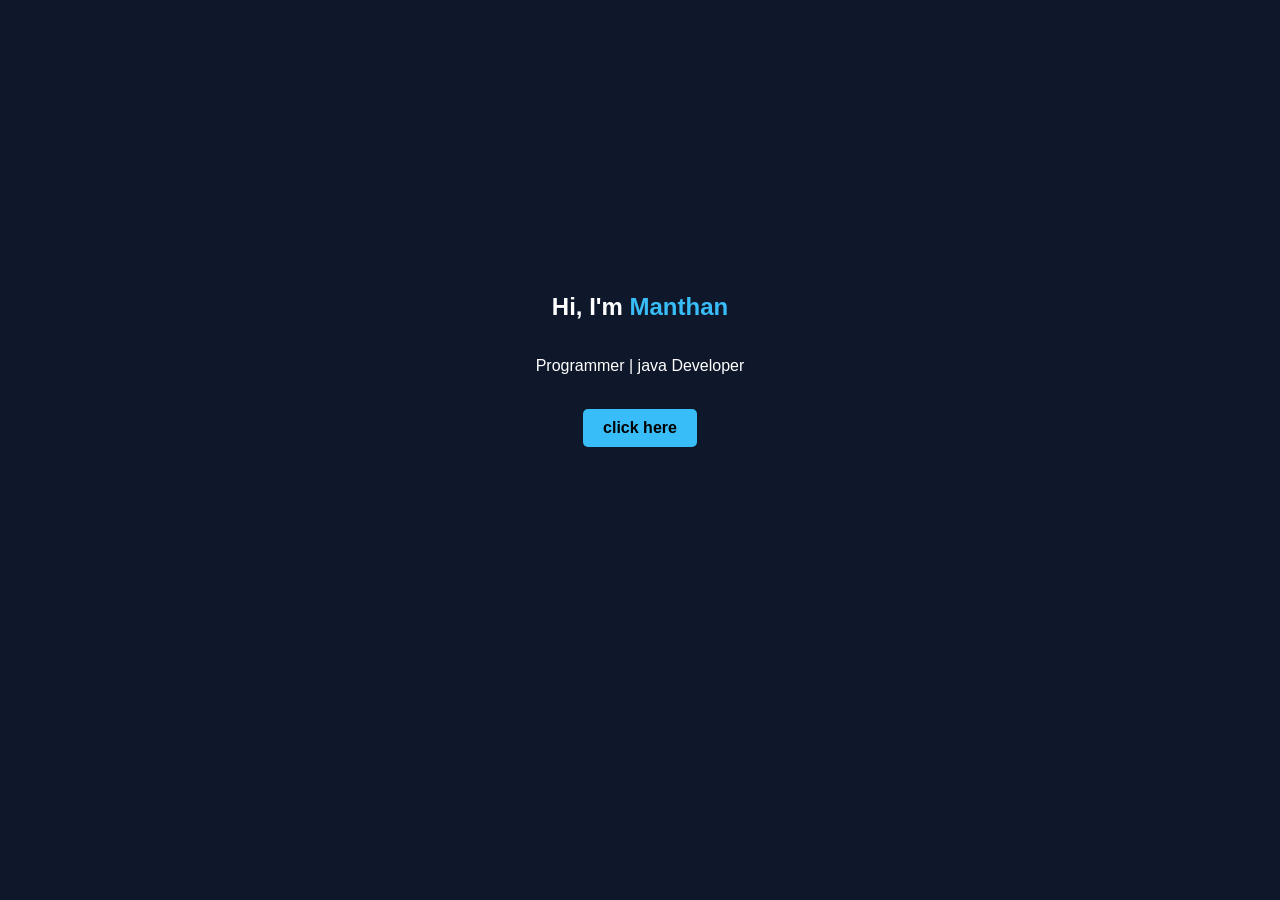
==== card.html @ f3cd6c37 "profile" ====
<!DOCTYPE html>
<html lang="hi">
<head>
    <style>
        body { background-color: #0f172a; color: white; font-family: sans-serif; margin: 0; }
        .hero { height: 80vh; display: flex; flex-direction: column; justify-content: center; align-items: center; text-align: center; }
        .highlight { color: #38bdf8; }
        .btn { background: #38bdf8; padding: 10px 20px; border-radius: 5px; color: #000; text-decoration: none; font-weight: bold; }
    </style>
</head>
<body>
    <section class="hero">
        <h1>Hi, I'm <span class="highlight">Manthan</span></h1>
        <p>Programmer | java Developer </p>
        <br>
        <a href="index.html" class="btn">click here
        </a>
    </section>
</body>
</html>
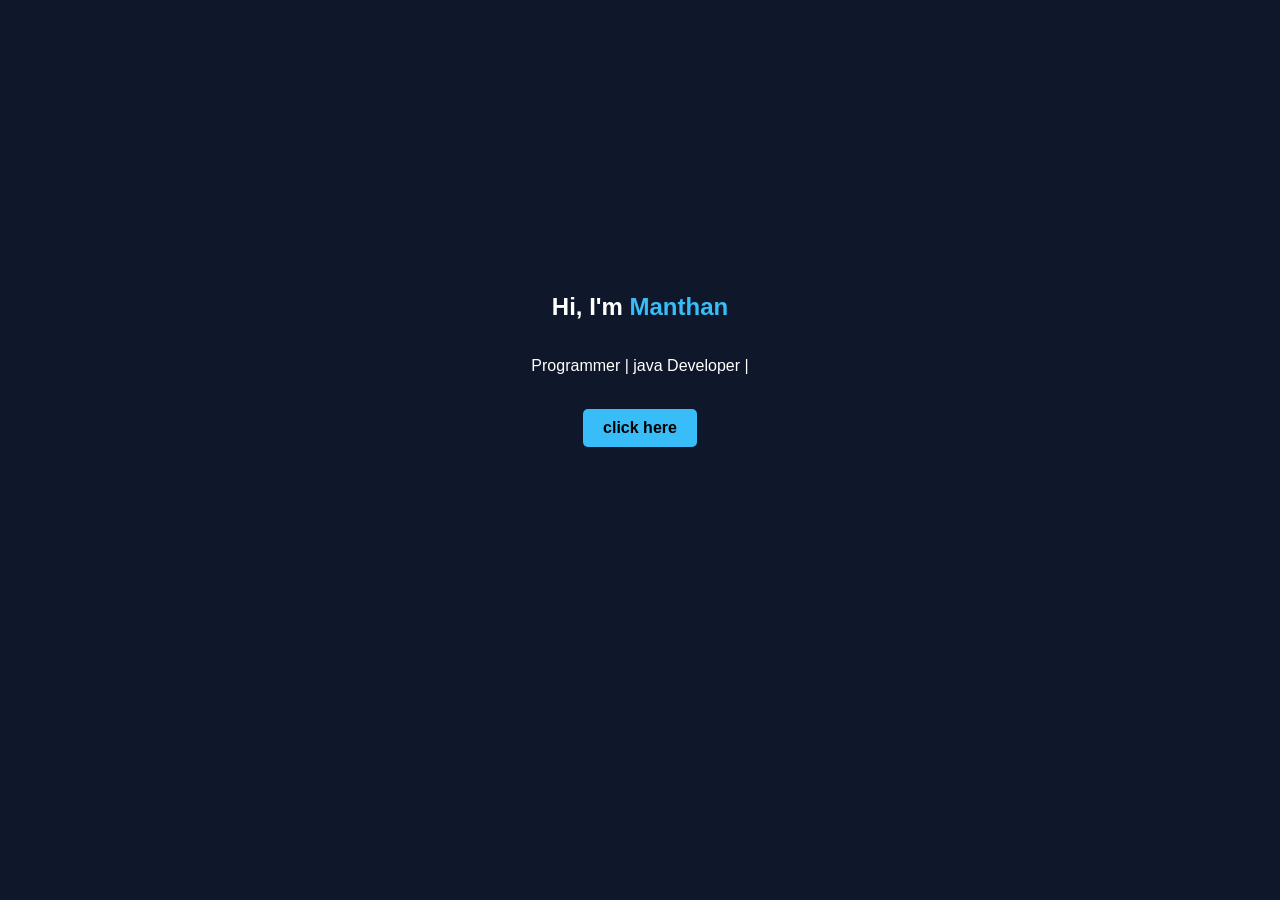
==== commit 82507674: "Add Dockerfile and update profile image" ====
--- a/card.html
+++ b/card.html
@@ -11,7 +11,7 @@
 <body>
     <section class="hero">
         <h1>Hi, I'm <span class="highlight">Manthan</span></h1>
-        <p>Programmer | java Developer </p>
+        <p>Programmer | java Developer |</p>
         <br>
         <a href="index.html" class="btn">click here
         </a>
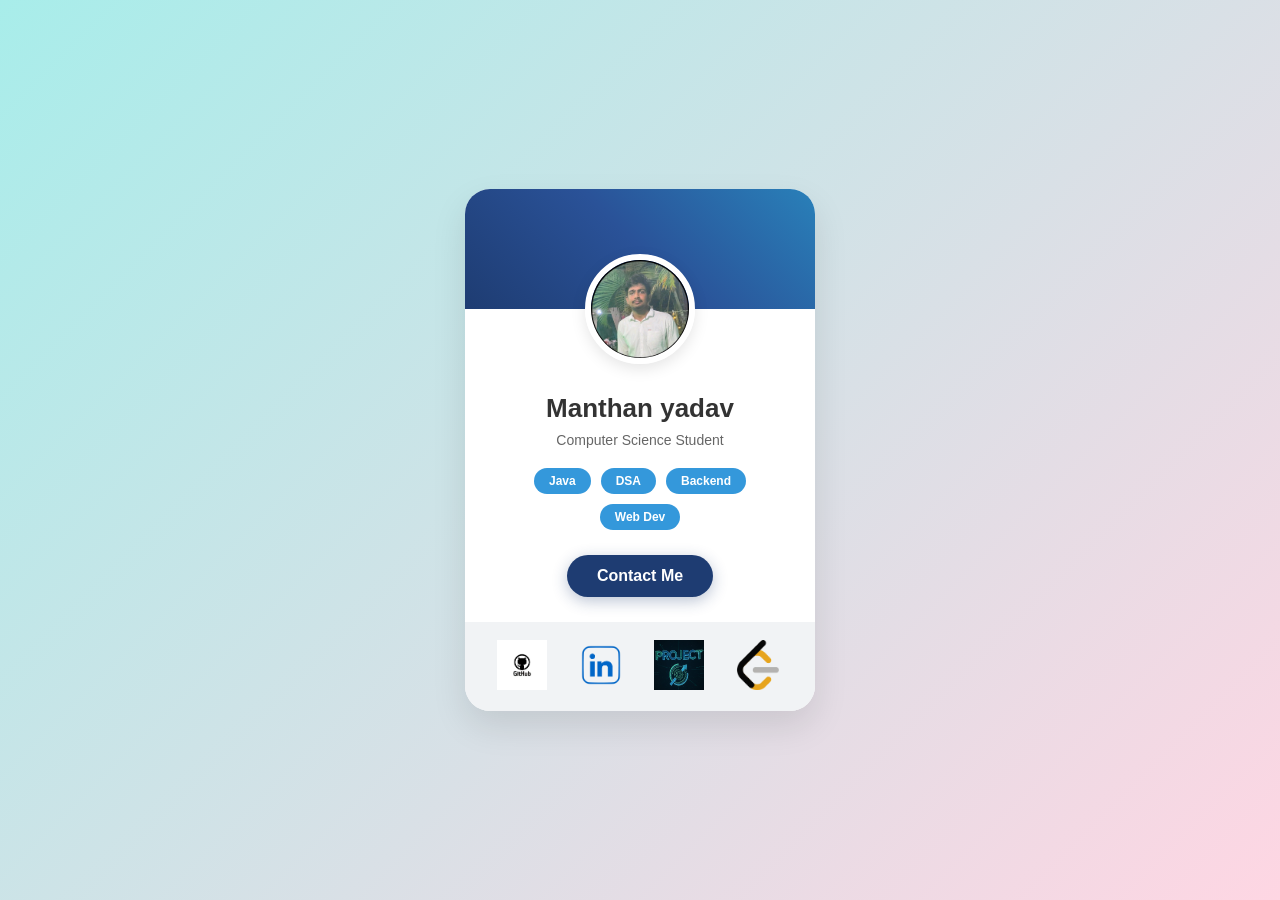
==== commit 71bc489c: "Swap index.html and card.html" ====
--- a/card.html
+++ b/card.html
@@ -1,20 +1,46 @@
 <!DOCTYPE html>
 <html lang="hi">
 <head>
-    <style>
-        body { background-color: #0f172a; color: white; font-family: sans-serif; margin: 0; }
-        .hero { height: 80vh; display: flex; flex-direction: column; justify-content: center; align-items: center; text-align: center; }
-        .highlight { color: #38bdf8; }
-        .btn { background: #38bdf8; padding: 10px 20px; border-radius: 5px; color: #000; text-decoration: none; font-weight: bold; }
-    </style>
+    <meta charset="UTF-8">
+    <meta name="viewport" content="width=device-width, initial-scale=1.0">
+    <title>Manthan | Profile Card</title>
+    <link rel="stylesheet" href="style.css">
 </head>
 <body>
-    <section class="hero">
-        <h1>Hi, I'm <span class="highlight">Manthan</span></h1>
-        <p>Programmer | java Developer |</p>
-        <br>
-        <a href="index.html" class="btn">click here
+
+    <div class="profile-card">
+        <div class="header-bg"></div>
+        <img src="/photo/myphoto.png" alt="Manthan" class="profile-img">
+        
+        <div class="info">
+            <h1>Manthan yadav</h1>
+            <p>Computer Science Student</p>
+            
+            <div class="skills">
+                <span class="skill-tag">Java</span>
+                <span class="skill-tag">DSA</span>
+                <span class="skill-tag">Backend</span>
+                <span class="skill-tag">Web Dev</span>
+            </div>
+
+            <a href="Contact.html" class="cta-button">Contact Me</a>
+        </div>
+
+        <div class="footer-social">
+             <a href="https://github.com/Manthanyadav">
+            <img src="photo/git.webp" alt="GitHub Logo" style="width: 50px;height:50px;" >
         </a>
-    </section>
+            <a href="https://www.linkedin.com/in/manthan-yadav-6067b5376">
+        <img src="photo/logo-linkedin.webp" alt="LinkedIn Logo" style="width: 50px;height:50px;" >
+    </a>
+            <a href="#">
+                <img src="photo/Project.jpeg" alt="project" style="width: 50px;height:50px;" >
+            </a>
+            <a href="https://leetcode.com/u/manthanyadav/">
+                <img src="photo/leetcode.webp" alt="LeetCode Logo" style="width: 50px;height:50px;" >
+            </a>
+        </div>
+    </div>
+
 </body>
 </html>
--- a/style.css
+++ b/style.css
@@ -0,0 +1,118 @@
+
+* {
+    margin: 0;
+    padding: 0;
+    box-sizing: border-box;
+    font-family: 'Segoe UI', sans-serif;
+}
+
+body {
+    background: linear-gradient(135deg, #a8edea 0%, #fed6e3 100%);
+    display: flex;
+    justify-content: center;
+    align-items: center;
+    min-height: 100vh;
+}
+
+
+.profile-card {
+    background: #ffffff;
+    width: 350px;
+    border-radius: 25px;
+    box-shadow: 0 15px 35px rgba(0,0,0,0.1);
+    overflow: hidden;
+    text-align: center;
+    transition: transform 0.4s ease;
+}
+
+.profile-card:hover {
+    transform: translateY(-10px);
+}
+
+.header-bg {
+    background: linear-gradient(45deg, #1e3c72, #2a5298, #2980b9);
+    height: 120px;
+}
+
+
+.profile-img {
+    width: 110px;
+    height: 110px;
+    border-radius: 50%;
+    border: 6px solid #fff;
+    margin-top: -55px;
+    object-fit: cover;
+    box-shadow: 0 5px 15px rgba(0,0,0,0.1);
+}
+
+
+.info {
+    padding: 25px;
+}
+
+.info h1 {
+    font-size: 26px;
+    color: #333;
+    margin-bottom: 8px;
+}
+
+.info p {
+    font-size: 14px;
+    color: #666;
+    margin-bottom: 20px;
+}
+
+.skills {
+    display: flex;
+    justify-content: center;
+    flex-wrap: wrap;
+    gap: 10px;
+    margin-bottom: 25px;
+}
+
+.skill-tag {
+    background: #3498db;
+    color: #fff;
+    padding: 6px 15px;
+    border-radius: 25px;
+    font-size: 12px;
+    font-weight: 600;
+}
+
+
+.cta-button {
+    display: inline-block;
+    background: #1e3c72;
+    color: #fff;
+    padding: 12px 30px;
+    border-radius: 30px;
+    text-decoration: none;
+    font-weight: bold;
+    box-shadow: 0 4px 15px rgba(30, 60, 114, 0.3);
+    transition: 0.3s;
+}
+
+.cta-button:hover {
+    background: #2a5298;
+    box-shadow: 0 6px 20px rgba(30, 60, 114, 0.4);
+}
+
+
+.footer-social {
+    background: #f1f3f5;
+    padding: 18px;
+    display: flex;
+    justify-content: space-around;
+}
+
+.footer-social a {
+    color: #555;
+    text-decoration: none;
+    font-size: 14px;
+    font-weight: 600;
+    transition: color 0.3s;
+}
+
+.footer-social a:hover {
+    color: #1e3c72;
+}
